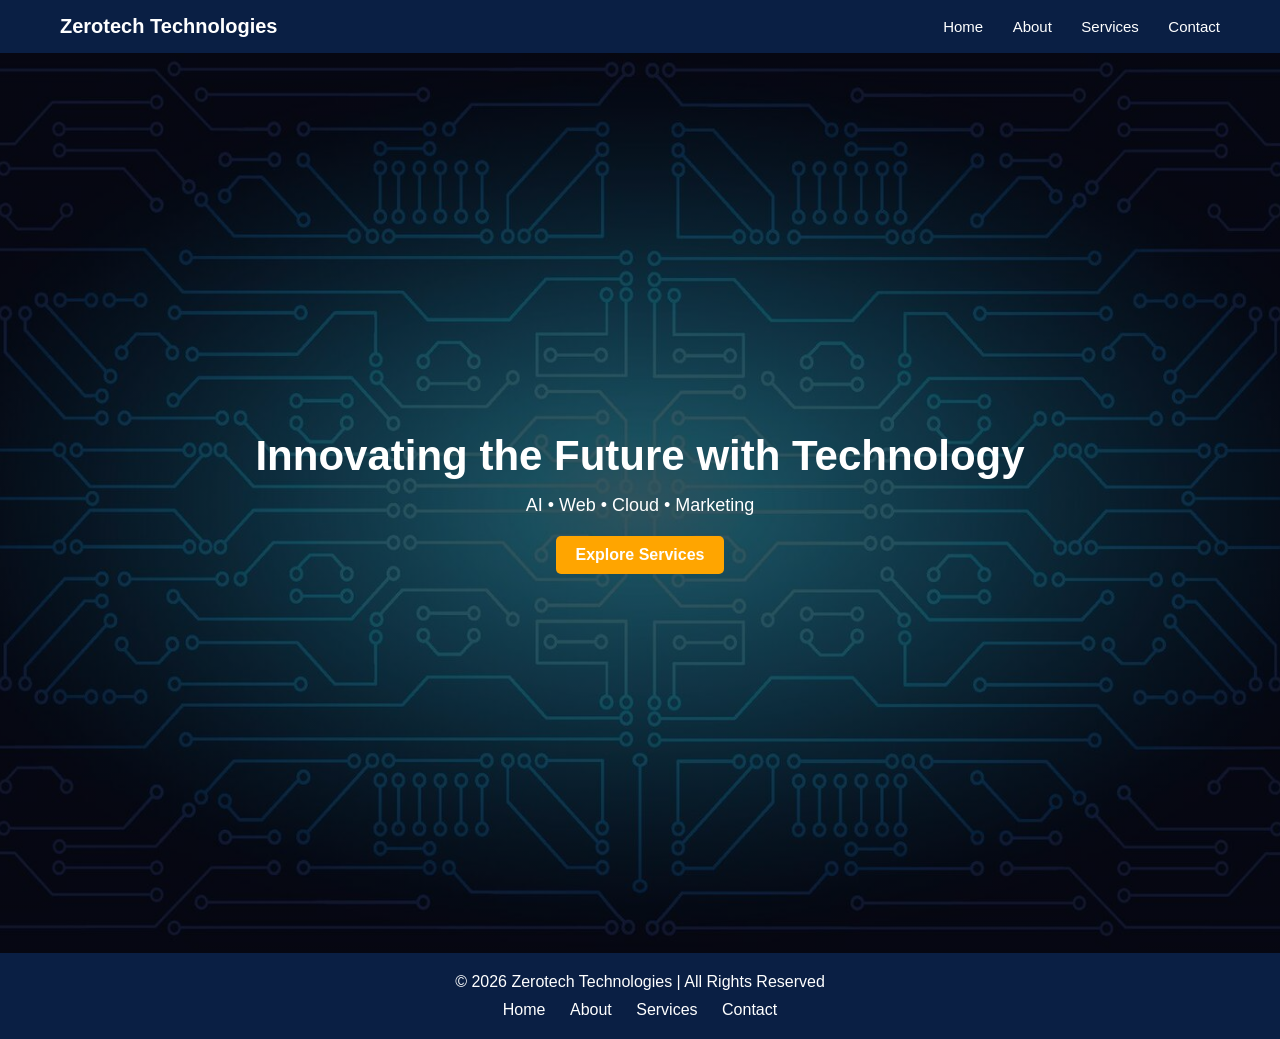
==== index.html @ d6ae6f3c "Add files via upload" ====
<!DOCTYPE html>
<html>
<head>
    <title>Zerotech technologies</title>
    <link rel="stylesheet" href="style.css">
</head>
<body>

<nav>
    <div class="logo">Zerotech Technologies</div>
    <ul>
        <li><a href="index.html">Home</a></li>
        <li><a href="about.html">About</a></li>
        <li><a href="services.html">Services</a></li>
        <li><a href="contact.html">Contact</a></li>
    </ul>
</nav>

<section class="hero">
    <h1>Innovating the Future with Technology</h1>
    <p>AI • Web • Cloud • Marketing</p>
    <a href="services.html" class="btn">Explore Services</a>
</section>

<footer>
    <p>© 2026 Zerotech Technologies | All Rights Reserved</p>
    <div class="footer-links">
        <a href="index.html">Home</a>
        <a href="about.html">About</a>
        <a href="services.html">Services</a>
        <a href="contact.html">Contact</a>
    </div>
</footer>

</body>
</html>
---- style.css ----
/* ============ GLOBAL RESET ============ */
* {
    margin: 0;
    padding: 0;
    box-sizing: border-box;
}

body {
    font-family: Arial, sans-serif;
    background-color: #f4f6f9;
    display: flex;
    flex-direction: column;
    min-height: 100vh;
}

/* ============ NAVBAR ============ */
nav {
    background: #0a1f44;
    color: white;
    display: flex;
    justify-content: space-between;
    align-items: center;
    padding: 15px 60px;
}

.logo {
    font-size: 20px;
    font-weight: bold;
}

nav ul {
    list-style: none;
}

nav ul li {
    display: inline;
    margin-left: 25px;
}

nav ul li a {
    color: white;
    text-decoration: none;
    font-size: 15px;
}

nav ul li a:hover {
    color: orange;
}

/* ============ HERO SECTION ============ */
.hero {
    height: 100vh;
    background: linear-gradient(rgba(0,0,0,0.6), rgba(0,0,0,0.6)),
    url("hero.jpg");
    background-size: cover;
    background-position: center;
    display: flex;
    flex-direction: column;
    justify-content: center;
    align-items: center;
    color: white;
    text-align: center;
}


.hero h1 {
    font-size: 42px;
    margin-bottom: 15px;
}

.hero p {
    font-size: 18px;
    margin-bottom: 20px;
}

/* Button */
.btn {
    background: orange;
    padding: 10px 20px;
    color: white;
    text-decoration: none;
    border-radius: 5px;
    font-weight: bold;
}

.btn:hover {
    background: darkorange;
}

/* ============ CONTENT SECTION ============ */
/* ============ ABOUT SECTION ============ */
.content {
    flex: 1;
    padding: 80px 20px;
    text-align: center;
    max-width: 900px;
    margin: auto;
    background-color: #ffffff;   /* Added background */
}

.content h1 {
    margin-bottom: 25px;
}

.content p {
    font-size: 17px;
    line-height: 1.6;
}

/* ============ SERVICES SECTION ============ */

.services {
    flex: 1;
    padding: 80px 20px;
    text-align: center;
     background-color: #f0f4fa;   /* Added background */
}

.services h1 {
    margin-bottom: 50px;
}

.card {
    background: white;
    width: 270px;
    padding: 20px;
    margin: 15px;
    display: inline-block;
    vertical-align: top;
    border-radius: 12px;
    box-shadow: 0px 6px 15px rgba(0,0,0,0.1);
    transition: transform 0.3s ease;
}

.card:hover {
    transform: translateY(-8px);
}

.card img {
    width: 100%;
    height: 160px;
    object-fit: cover;
    border-radius: 8px;
    margin-bottom: 15px;
}

.card h3 {
    margin-bottom: 10px;
}

.card p {
    font-size: 15px;
    margin-bottom: 15px;
    line-height: 1.5;
}

.btn-small {
    display: inline-block;
    background: #0a1f44;
    padding: 8px 16px;
    color: white;
    text-decoration: none;
    border-radius: 5px;
    font-size: 14px;
}

.btn-small:hover {
    background: orange;
}

/* ============ CONTACT FORM ============ */
.contact {
    flex: 1;
    padding: 80px 20px;
    text-align: center;
    background-color: #e8edf5;
}

form {
    margin-top: 30px;
}

form input,
form textarea {
    width: 320px;
    padding: 10px;
    margin-bottom: 15px;
    border-radius: 5px;
    border: 1px solid #ccc;
}

button {
    background: #0a1f44;
    color: white;
    padding: 10px 25px;
    border: none;
    border-radius: 5px;
    cursor: pointer;
}

button:hover {
    background: orange;
}

/* ============ FOOTER ============ */
footer {
    background: #0a1f44;
    color: white;
    text-align: center;
    padding: 20px;
    margin-top: auto;
}

.footer-links {
    margin-top: 10px;
}

.footer-links a {
    color: white;
    margin: 0 10px;
    text-decoration: none;
}

.footer-links a:hover {
    color: orange;
}
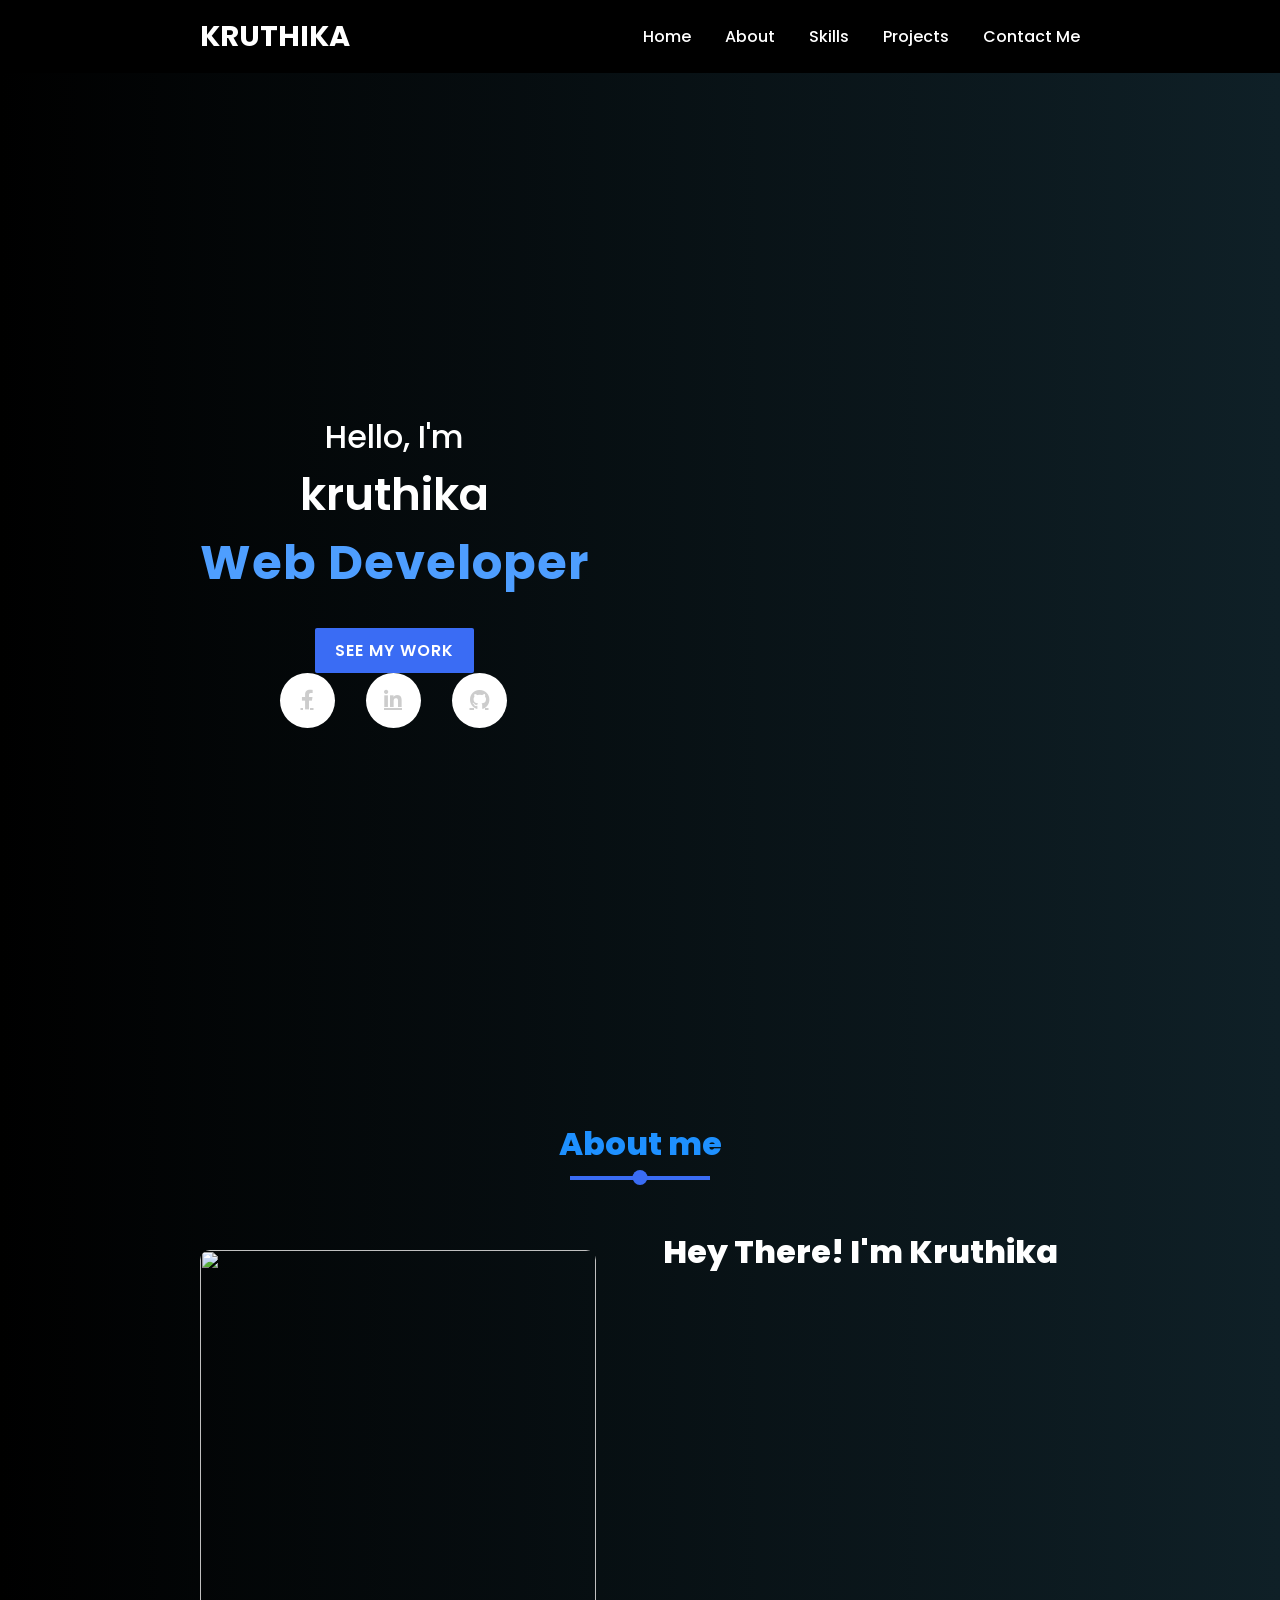
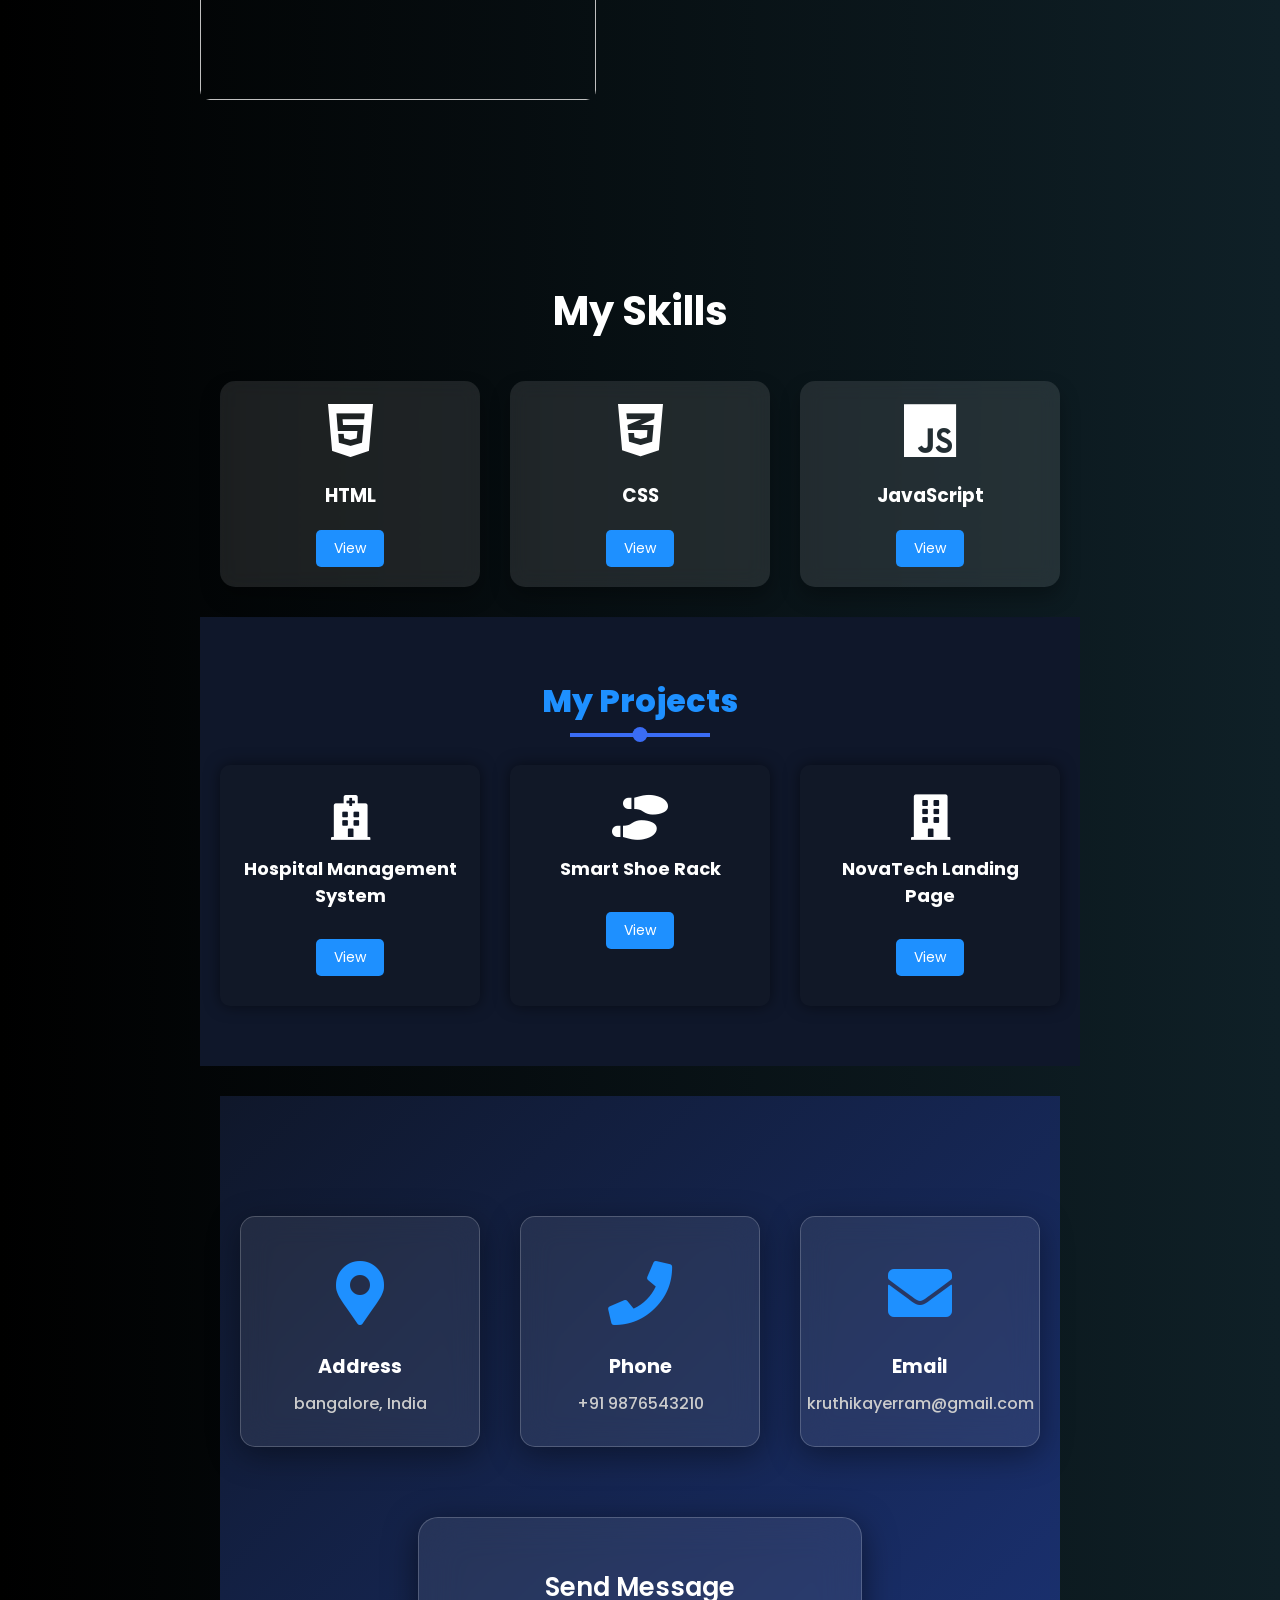
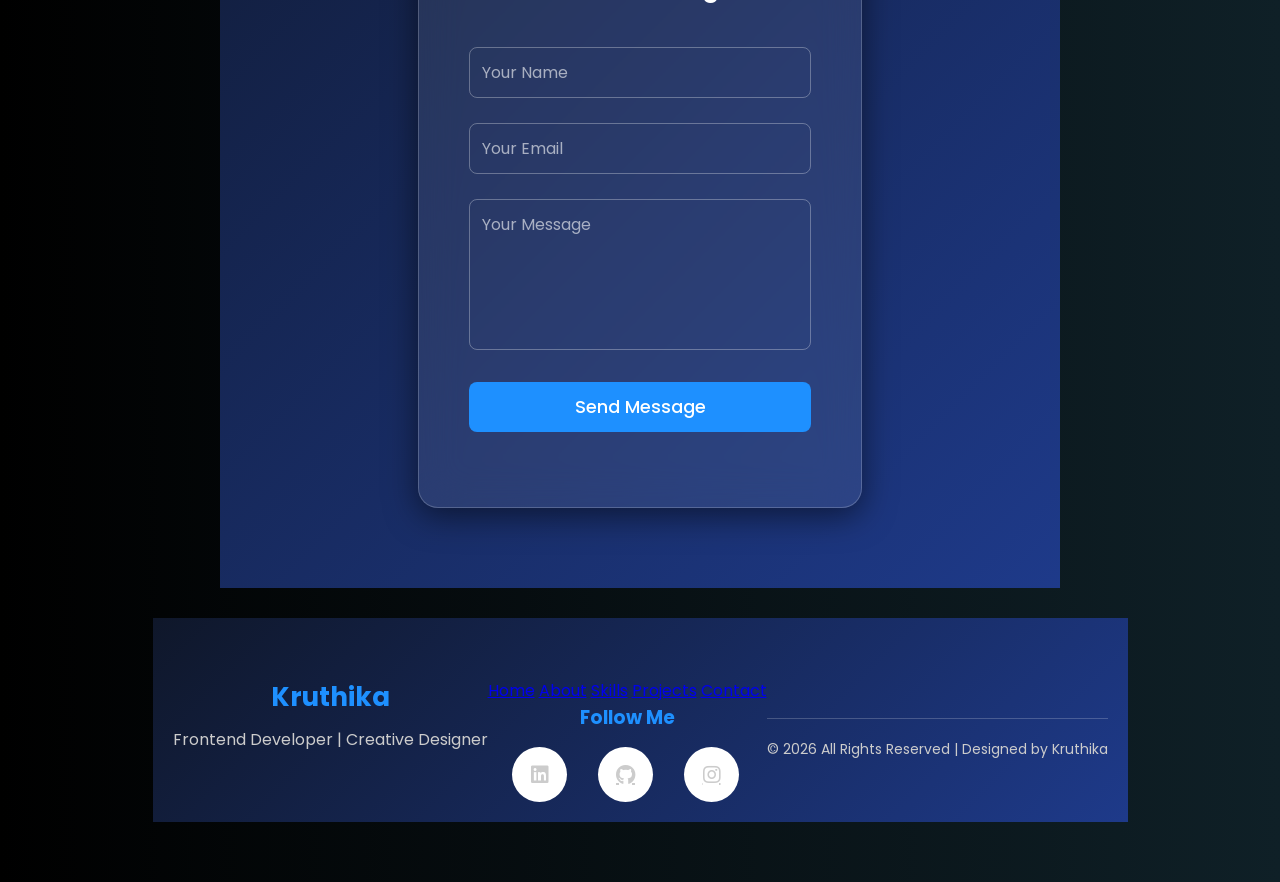
==== commit 15b22454: "Add files via upload" ====
--- a/index.html
+++ b/index.html
@@ -1,36 +1,288 @@
 <!DOCTYPE html>
-<html>
+<html lang="en">
 <head>
-    <title>Zerotech technologies</title>
+    <meta charset="UTF-8">
+    <meta name="viewport" content="width=device-width, initial-scale=1.0">
+    <title>kruthika</title>
     <link rel="stylesheet" href="style.css">
+    <link rel="stylesheet" href="https://unpkg.com/aos@next/dist/aos.css" />
+    <link rel="stylesheet" href="https://cdnjs.cloudflare.com/ajax/libs/font-awesome/5.15.2/css/all.min.css">
 </head>
 <body>
-
-<nav>
-    <div class="logo">Zerotech Technologies</div>
-    <ul>
-        <li><a href="index.html">Home</a></li>
-        <li><a href="about.html">About</a></li>
-        <li><a href="services.html">Services</a></li>
-        <li><a href="contact.html">Contact</a></li>
-    </ul>
-</nav>
-
-<section class="hero">
-    <h1>Innovating the Future with Technology</h1>
-    <p>AI • Web • Cloud • Marketing</p>
-    <a href="services.html" class="btn">Explore Services</a>
+<header>
+    <a href="#main" class="brand" data-aos="zoom-in" data-aos-duration="1000">Kruthika</a>
+
+    <div class="menu-btn"></div>
+
+    <div class="navigation">
+        <a href="#main" data-aos="fade-up" data-aos-duration="1000" data-aos-delay="300">Home</a>
+        <a href="#about" data-aos="fade-up" data-aos-duration="1000" data-aos-delay="300">About</a>
+        <a href="#skills" data-aos="fade-up" data-aos-duration="1000" data-aos-delay="300">Skills</a>
+        <a href="#projects" data-aos="fade-up" data-aos-duration="1000" data-aos-delay="300">Projects</a>
+        <a href="#contact" data-aos="fade-up" data-aos-duration="1000" data-aos-delay="300">Contact Me</a>
+    </div>
+</header>
+<script src="https://unpkg.com/aos@next/dist/aos.js"></script>
+<script>
+  AOS.init();
+</script>
+
+    <section class="main" id="main">
+        <div class="content">
+            <h2 data-aos="fade-right" data-aos-duration="1000" data-aos-delay="800">Hello, I'm <br><span>kruthika</span></h2>
+            <div class="animated-text" data-aos="fade-left" data-aos-duration="1000" data-aos-delay="900">
+                <h3>Web Developer</h3>
+                <h3>Web Designer</h3>
+                <h3>Programmer</h3>
+            </div>
+            <a href="#" class="btn" data-aos="zoom-out" data-aos-duration="1000" data-aos-delay="1000">See My Work</a>
+            <div class="social-icons">
+
+    <a href="https://www.facebook.com/kruthikayerram" target="_blank">
+        <i class="fab fa-facebook-f"></i>
+    </a>
+
+    <a href="https://www.linkedin.com/kruthika-yerram-a34124343/" target="_blank">
+        <i class="fab fa-linkedin-in"></i>
+    </a>
+
+    <a href="https://github.com/kruthika521/internship" target="_blank">
+        <i class="fab fa-github"></i>
+    </a>
+
+</div>
+        </div>
+    </section>
+
+<!--  About Section -->
+
+    <section class="about" id="about">
+        <div class="title reveal">
+            <h2 class="section-title" data-aos="fade-up" data-aos-duration="1000">About me</h2>
+        </div>
+        <div class="content">
+            <div class="column col-left reveal">
+                <div class="img-card" data-aos="fade-right" data-aos-duration="2000" data-aos-delay="200">
+                    <img src="Image/image-1.jpg" alt="">
+                </div>
+            </div>
+            <div class="column col-right reveal">
+
+    <h2 class="content-title" data-aos="fade-left" data-aos-duration="1000" data-aos-delay="200">
+        Hey There! I'm Kruthika 
+    </h2>
+
+    <p class="paragraph-text" data-aos="flip-up" data-aos-duration="1000" data-aos-delay="400">
+        I'm a passionate and detail-oriented Frontend Web Developer who loves turning ideas into beautiful, responsive and user-friendly digital experiences. I specialize in building modern websites using HTML, CSS, and JavaScript with clean design principles and smooth user interactions.
+        <br><br>
+        I enjoy solving real-world problems through code and continuously learning new technologies to improve my skills. My goal is to create impactful web solutions that are not only visually appealing but also highly functional and performance-driven.
+        <br><br>
+        When I'm not coding, I explore new design trends, improve my development skills, and work on creative tech projects that challenge me to grow as a developer.
+    </p>
+
+</div>
+        </div>
+    </section>
+
+<!-- Skill Section -->
+
+    <section class="skills-section">
+    <h1>My Skills</h1>
+
+    <div class="skills-container">
+
+        <!-- HTML -->
+        <details class="skill-card">
+            <summary>
+                <i class="fab fa-html5 skill-icon"></i>
+                <h3>HTML</h3>
+                <span class="view-btn">View</span>
+            </summary>
+            <p>
+                HTML (HyperText Markup Language) is the foundation of every website.
+                It defines the structure and content of a webpage, such as headings, paragraphs, images, links, and lists. 
+                I use HTML to create clean, semantic, and accessible layouts, ensuring that the webpage content is organized logically and readable by both users and search engines. 
+                HTML provides the backbone for all web applications, forming the base on which CSS and JavaScript can be applied.
+            </p>
+        </details>
+        <!-- CSS -->
+        <details class="skill-card">
+            <summary>
+                <i class="fab fa-css3-alt skill-icon"></i>
+                <h3>CSS</h3>
+                <span class="view-btn">View</span>
+            </summary>
+            <p>
+                CSS (Cascading Style Sheets) is used to style and visually enhance the HTML structure. 
+                I use CSS to control the layout, colors, fonts, and responsiveness of web pages. 
+                With techniques like Flexbox, Grid, and media queries, I create designs that adapt to different screen sizes, making websites look great on both desktop and mobile devices. 
+                CSS allows me to add animations, hover effects, and modern UI elements to make websites interactive and visually appealing.
+            </p>
+        </details>
+        <!-- JavaScript -->
+        <details class="skill-card">
+            <summary>
+                <i class="fab fa-js skill-icon"></i>
+                <h3>JavaScript</h3>
+                <span class="view-btn">View</span>
+            </summary>
+            <p>
+                JavaScript is the programming language of the web that adds interactivity and dynamic behavior to websites. 
+                I use JavaScript to handle events, manipulate webpage content in real-time, validate forms, create sliders, modals, and interactive dashboards. 
+                By combining JavaScript with HTML and CSS, I can build engaging user experiences, such as responsive menus, animated transitions, and interactive components that make websites more functional and user-friendly.
+            </p>
+        </details>
+
+        <!-- Projects Section -->
+<section class="projects" id="projects">
+  <div class="title">
+    <h2 class="section-title">My Projects</h2>
+  </div>
+
+  <div class="projects-container">
+
+    <!-- Hospital Project -->
+    <div class="project-card">
+      <div class="project-icon">
+        <i class="fas fa-hospital"></i>
+      </div>
+      <h3>Hospital Management System</h3>
+      <a href="hospital.html" class="view-btn">View</a>
+    </div>
+
+    <!-- Smart Shoe Rack -->
+    <div class="project-card">
+      <div class="project-icon">
+        <i class="fas fa-shoe-prints"></i>
+      </div>
+      <h3>Smart Shoe Rack</h3>
+      <a href="shoerack.html" class="view-btn">View</a>
+    </div>
+
+    <!-- NovaTech -->
+    <div class="project-card">
+      <div class="project-icon">
+        <i class="fas fa-building"></i>
+      </div>
+      <h3>NovaTech Landing Page</h3>
+      <a href="novatech.html" class="view-btn">View</a>
+    </div>
+
+  </div>
 </section>
 
-<footer>
-    <p>© 2026 Zerotech Technologies | All Rights Reserved</p>
+
+  <!-- ================= CONTACT SECTION ================= -->
+
+<section class="contact" id="contact">
+
+  <div class="content">
+
+    <!-- Contact Info Cards -->
+    <div class="row">
+
+      <div class="card">
+        <div class="contact-icon">
+          <i class="fas fa-map-marker-alt"></i>
+        </div>
+        <div class="info">
+          <h3>Address</h3>
+          <span>bangalore, India</span>
+        </div>
+      </div>
+
+      <div class="card">
+        <div class="contact-icon">
+          <i class="fas fa-phone"></i>
+        </div>
+        <div class="info">
+          <h3>Phone</h3>
+          <span>+91 9876543210</span>
+        </div>
+      </div>
+
+      <div class="card">
+        <div class="contact-icon">
+          <i class="fas fa-envelope"></i>
+        </div>
+        <div class="info">
+          <h3>Email</h3>
+          <span>kruthikayerram@gmail.com</span>
+        </div>
+      </div>
+
+    </div>
+
+    <!-- Contact Form -->
+    <div class="contact-form">
+      <h3>Send Message</h3>
+
+      <form>
+        <div class="input-box">
+          <input type="text" placeholder="Your Name" required>
+        </div>
+
+        <div class="input-box">
+          <input type="email" placeholder="Your Email" required>
+        </div>
+
+        <div class="input-box">
+          <textarea rows="5" placeholder="Your Message" required></textarea>
+        </div>
+
+        <div class="input-box">
+          <input type="submit" value="Send Message" class="send-btn">
+        </div>
+      </form>
+    </div>
+
+  </div>
+
+</section>
+
+
+
+      <!-- ================= CREATIVE FOOTER ================= -->
+
+<footer class="footer">
+
+  <div class="footer-container">
+
+    <!-- Left Side -->
+    <div class="footer-brand">
+      <h2>Kruthika</h2>
+      <p>Frontend Developer | Creative Designer</p>
+    </div>
+
+    <!-- Navigation Links -->
     <div class="footer-links">
-        <a href="index.html">Home</a>
-        <a href="about.html">About</a>
-        <a href="services.html">Services</a>
-        <a href="contact.html">Contact</a>
-    </div>
+      <footer>
+  <div class="footer-links">
+    <a href="#home">Home</a>
+    <a href="#about">About</a>
+    <a href="#skills">Skills</a>
+    <a href="#projects">Projects</a>
+    <a href="#contact">Contact</a>
+  </div>
 </footer>
 
-</body>
-</html>
+    <!-- Social Icons -->
+    <div class="footer-social">
+      <h3>Follow Me</h3>
+      <div class="social-icons">
+        <a href="#"><i class="fab fa-linkedin"></i></a>
+        <a href="#"><i class="fab fa-github"></i></a>
+        <a href="#"><i class="fab fa-instagram"></i></a>
+      </div>
+    </div>
+
+  </div>
+
+  <div class="footer-bottom">
+    © 2026 All Rights Reserved | Designed by Kruthika
+  </div>
+
+</footer>
+
+  
+</footer>
--- a/style.css
+++ b/style.css
@@ -1,226 +1,828 @@
-/* ============ GLOBAL RESET ============ */
-* {
+@import url('https://fonts.googleapis.com/css2?family=Poppins:ital,wght@0,100;0,200;0,300;0,400;0,500;0,600;0,700;0,800;0,900;1,100;1,200;1,300;1,400;1,500;1,600;1,700;1,800;1,900&display=swap');
+
+*{
+    padding: 0;
     margin: 0;
-    padding: 0;
+    font-family: 'Poppins', sans-serif;
     box-sizing: border-box;
 }
 
-body {
-    font-family: Arial, sans-serif;
-    background-color: #f4f6f9;
-    display: flex;
-    flex-direction: column;
-    min-height: 100vh;
-}
-
-/* ============ NAVBAR ============ */
-nav {
-    background: #0a1f44;
-    color: white;
+body{
+    width: 100%;
+    height: auto;
+    overflow-x: hidden;
+    margin: 0;
+}
+
+header{
+    position: fixed;
+    top: 0;
+    left: 0;
+    width: 100%;          /* ✅ Important */
+    background-color: black;
+    padding: 15px 200px;
     display: flex;
     justify-content: space-between;
     align-items: center;
-    padding: 15px 60px;
-}
-
-.logo {
-    font-size: 20px;
-    font-weight: bold;
-}
-
-nav ul {
-    list-style: none;
-}
-
-nav ul li {
-    display: inline;
-    margin-left: 25px;
-}
-
-nav ul li a {
+    transition: 0.2s ease;
+    z-index: 1000;        /* ✅ Keeps navbar on top */
+
+}
+
+header.sticky{
+    background-color: #3a6cf4;
+    padding: 10px 200px;
+}
+
+header .brand{
     color: white;
+    font-size: 1.8em;
+    font-weight: 700;
+    text-transform: uppercase;
     text-decoration: none;
-    font-size: 15px;
-}
-
-nav ul li a:hover {
-    color: orange;
-}
-
-/* ============ HERO SECTION ============ */
-.hero {
+}
+
+header .navigation{
+    position: relative;
+}
+
+header .navigation a{
+    color: white;
+    font-size: 1em;
+    text-decoration: none;
+    font-weight: 500;
+    margin-left: 30px;
+}
+
+header .navigation a:hover{
+    color: #3a6cf4;
+}
+
+header .sticky .navigation a:hover{
+    color: black;
+}
+
+section{
+    padding: 100px 200px;
+}
+
+.main{
+    position: relative;
+    width: 100%;
     height: 100vh;
-    background: linear-gradient(rgba(0,0,0,0.6), rgba(0,0,0,0.6)),
-    url("hero.jpg");
-    background-size: cover;
-    background-position: center;
     display: flex;
-    flex-direction: column;
+    align-items: center;
+    background-image: url(Image/bg.jpg);
+    background-size: contain;
+    background-position: right center;
+    background-repeat: no-repeat;
+    background-attachment: fixed;
+    margin-top: 120px;
+}
+
+
+.main .content{
+    max-width: 800px;
+}
+
+.main .content h2{
+    color: white;
+    font-size: 2em;
+    font-weight: 500;
+}
+
+.main .content h2 span{
+    font-size: 2.8rem;
+    font-weight: 600;
+    color: white;
+
+}
+
+.animated-text{
+    position: relative;
+    height: 70px;
+    overflow: hidden;
+}
+
+.animated-text h3{
+    color: #4e9eff;
+    font-size: 3em;
+    font-weight: 700;
+    line-height: 70px;
+    letter-spacing: 1px;
+}
+
+.animated-text h3:nth-child(1){
+    animation: text-move 6s infinite ease-out;
+}
+
+@keyframes text-move {
+    0%,15%{
+        margin-top: 0px;
+    }
+    
+    25%,40%{
+        margin-top: -70px;
+    }
+    
+    50%,65%{
+        margin-top: -140px;
+    }
+    
+    75%,90%{
+        margin-top: -70px;
+    }
+    
+    100%{
+        margin-top: 0px;
+    }
+}
+
+.btn{
+    color: white;
+    background-color: #3a6cf4;
+    font-size: 1em;
+    font-weight: 600;
+    display: inline-block;
+    padding: 10px 20px;
+    text-transform: uppercase;
+    text-decoration: none;
+    letter-spacing: 1px;
+    border-radius: 2px;
+    margin-top: 30px;
+    transition: 0.5s ease;
+}
+
+.btn:hover{
+    background-color: #235bf6;
+}
+
+.media-icons{
+    margin-top: 50px;
+}
+
+.social-icons a{
+    display: inline-flex;
     justify-content: center;
     align-items: center;
+    margin: 0 12px;
+    width: 55px;          /* Bigger circle */
+    height: 55px;         /* Bigger circle */
+    border-radius: 50%;
+    background: white;    /* White background */
+    color: black;         /* Black icon */
+    font-size: 22px;      /* Bigger icon size */
+    transition: 0.3s ease;
+}
+
+/* Hover Effect */
+.social-icons a:hover{
+    background: black;
+    color: white;
+    transform: translateY(-6px);
+    box-shadow: 0 8px 20px rgba(0,0,0,0.4);
+}
+
+
+/* About */
+
+.title{
+    width: 100%;
+    display: flex;
+    justify-content: center;
+    align-items: center;
+    flex-direction: column;
+}
+
+.section-title{
+    position: relative;
+    color: #3a6cf4;
+    font-size: 2.2em;
+    font-weight: 800;
+    margin-bottom: 60px;
+}
+
+.section-title::before{
+    content: "";
+    position: absolute;
+    top: 56px;
+    left: 50%;
+    width: 140px;
+    height: 4px;
+    background-color: #3a6cf4;
+    transform: translateX(-50%);
+}
+
+.section-title::after{
+    content: "";
+    position: absolute;
+    top: 50px;
+    left: 50%;
+    width: 15px;
+    height: 15px;
+    border-radius: 50%;
+    background-color: #3a6cf4;
+    transform: translateX(-50%);
+}
+
+.about .content{
+    position: relative;
+    width: 100%;
+    display: flex;
+    justify-content: space-between;
+    align-items: center;
+    margin-top: 20px;
+}
+
+.about .content .col-left{
+    position: relative;
+    width: 45%;
+}
+
+.about .content .col-right{
+    position: relative;
+    width: 50%;
+}
+
+.about .content .col-left .img-card{
+    position: relative;
+    width: 100%;
+    min-height: 450px;
+}
+
+.about .content .col-left .img-card img{
+    position: absolute;
+    top: 0;
+    left: 0;
+    width: 100%;
+    height: 100%;
+    object-fit: contain;
+    border-radius: 10px;
+}
+
+.about .content .col-right .content-title{
+    font-size: 2em;
+    font-weight: 800;
+    margin-bottom: 20px;
+}
+
+.about .content .col-right .paragraph-text{
+    font-size: 1em;
+}
+
+/* Skills Section */
+
+body {
+    margin: 0;
+    font-family: Arial, sans-serif;
+    background: linear-gradient(to right, #000000, #0f2027);
     color: white;
     text-align: center;
 }
 
-
-.hero h1 {
-    font-size: 42px;
-    margin-bottom: 15px;
-}
-
-.hero p {
-    font-size: 18px;
-    margin-bottom: 20px;
-}
-
-/* Button */
-.btn {
-    background: orange;
-    padding: 10px 20px;
-    color: white;
-    text-decoration: none;
-    border-radius: 5px;
-    font-weight: bold;
-}
-
-.btn:hover {
-    background: darkorange;
-}
-
-/* ============ CONTENT SECTION ============ */
-/* ============ ABOUT SECTION ============ */
-.content {
-    flex: 1;
-    padding: 80px 20px;
+.skills-section {
+    padding: 60px 20px;
+}
+
+.skills-section h1 {
+    font-size: 40px;
+    margin-bottom: 40px;
+}
+
+.skills-container {
+    display: flex;
+    justify-content: center;
+    gap: 30px;
+    flex-wrap: wrap;
+}
+
+.skill-card {
+    width: 260px;
+    padding: 20px;
+    border-radius: 15px;
+    background: rgba(255, 255, 255, 0.1);
+    backdrop-filter: blur(10px);
+    box-shadow: 0 10px 20px rgba(0,0,0,0.3);
+    transition: 0.3s;
+}
+
+.skill-card:hover {
+    transform: translateY(-8px);
+}
+
+.skill-card summary {
+    list-style: none;
+    cursor: pointer;
+}
+
+.skill-card summary::-webkit-details-marker {
+    display: none;
+}
+
+.skill-icon {
+    font-size: 60px;
+    margin-bottom: 10px;
+}
+
+.skill-card h3 {
+    margin: 10px 0;
+}
+
+.view-btn {
+    display: inline-block;
+    padding: 6px 14px;
+    border-radius: 20px;
+    background: #0080ff;
+    margin-top: 10px;
+    font-size: 14px;
+    transition: 0.3s;
+}
+
+.view-btn:hover {
+    background: #0080ff;
+
+}
+
+.skill-card p {
+    margin-top: 15px;
+    font-size: 14px;
+    animation: fadeIn 0.4s ease-in-out;
+}
+
+@keyframes fadeIn {
+    from { opacity: 0; transform: translateY(-5px); }
+    to { opacity: 1; transform: translateY(0); }
+}
+
+/* Description */
+.skill-card p{
+    font-size: 14px;
+    color: #ffffff;   /* Make it clearly visible */
+    margin-top: 10px;
+    line-height: 1.6;
+}
+/* Projects Section */
+.projects {
+  background: #0f172a;
+  padding: 60px 20px;
+  text-align: center;
+  color: white;
+}
+
+.section-title {
+  color: #1e90ff;
+  font-size: 32px;
+  margin-bottom: 40px;
+}
+
+.projects-container {
+  display: flex;
+  justify-content: center;
+  gap: 30px;
+  flex-wrap: wrap;
+}
+
+.project-card {
+  background: #111827;
+  width: 260px;
+  padding: 30px 20px;
+  border-radius: 10px;
+  transition: 0.3s;
+  box-shadow: 0 0 15px rgba(0,0,0,0.5);
+}
+
+.project-card:hover {
+  transform: translateY(-8px);
+}
+
+.project-icon i {
+  font-size: 45px;
+  color: white;
+  margin-bottom: 15px;
+}
+
+.project-card h3 {
+  margin-bottom: 20px;
+  font-size: 18px;
+}
+
+.view-btn {
+  display: inline-block;
+  padding: 8px 18px;
+  background: #1e90ff;
+  color: white;
+  text-decoration: none;
+  border-radius: 5px;
+  transition: 0.3s;
+}
+
+.view-btn:hover {
+  background: white;
+  color: #1e90ff;
+}
+/* Project Detail Page */
+.project-detail-img {
+  width: 400px;   /* reduced size */
+  height: auto;
+  margin: 20px 0;
+  border-radius: 10px;
+}
+
+.project-detail-text {
+  max-width: 800px;
+  margin: auto;
+  padding: 20px;
+  color: #ccc;
+  line-height: 1.6;
+}
+
+/* Contact */
+
+/* ================= CONTACT SECTION ================= */
+
+.contact{
+  min-height: 100vh;
+  padding: 80px 0;
+  background: linear-gradient(135deg, #0f172a, #1e3a8a);
+  display: flex;
+  justify-content: center;
+  align-items: center;
+  flex-direction: column;
+}
+
+.contact .content{
+  display: flex;
+  justify-content: center;
+  flex-wrap: wrap;
+  flex-direction: column;
+  margin-top: 20px;
+  align-items: center;
+}
+
+.contact .content .row{
+  display: flex;
+  justify-content: center;
+  flex-wrap: wrap;
+  flex-direction: row;
+}
+
+/* ===== Glass Contact Cards ===== */
+
+.contact .content .row .card{
+  background: rgba(255, 255, 255, 0.08);
+  backdrop-filter: blur(15px);
+  border: 1px solid rgba(255,255,255,0.2);
+  width: 240px;
+  margin: 20px;
+  padding: 30px;
+  display: flex;
+  justify-content: center;
+  align-items: center;
+  flex-direction: column;
+  box-shadow: 0 8px 32px rgba(0,0,0,0.4);
+  border-radius: 15px;
+  transition: 0.4s ease;
+}
+
+.contact .content .row .card:hover{
+  transform: translateY(-10px);
+}
+
+.contact .content .row .card .contact-icon{
+  color: #1e90ff;
+  font-size: 4em;
+  text-align: center;
+  transition: transform 0.5s ease;
+}
+
+.contact .content .row .card:hover .contact-icon{
+  transform: translateY(-10px);
+}
+
+.contact .content .row .card .info{
+  text-align: center;
+}
+
+.contact .content .row .card .info h3{
+  color: #ffffff;
+  font-size: 1.2em;
+  font-weight: 700;
+  margin: 10px;
+}
+
+.contact .content .row .card .info span{
+  color: #cccccc;
+  font-weight: 500;
+}
+
+/* ================= GLASS CONTACT FORM ================= */
+
+.contact-form{
+  background: rgba(255, 255, 255, 0.08);
+  backdrop-filter: blur(20px);
+  border: 1px solid rgba(255,255,255,0.2);
+  max-width: 600px;
+  margin-top: 50px;
+  padding: 50px;
+  border-radius: 20px;
+  box-shadow: 0 8px 32px rgba(0,0,0,0.5);
+}
+
+.contact-form h3{
+  color: #ffffff;
+  font-size: 1.6em;
+  font-weight: 600;
+  text-align: center;
+  margin-bottom: 40px;
+}
+
+/* ===== Inputs ===== */
+
+.contact-form .input-box{
+  position: relative;
+  width: 100%;
+  margin-bottom: 25px;
+}
+
+.contact-form .input-box input,
+.contact-form .input-box textarea{
+  color: #ffffff;
+  background: transparent;
+  width: 100%;
+  padding: 12px;
+  font-size: 1em;
+  outline: none;
+  border: 1px solid rgba(255,255,255,0.3);
+  border-radius: 8px;
+  resize: none;
+}
+
+.contact-form .input-box input::placeholder,
+.contact-form .input-box textarea::placeholder{
+  color: rgba(255,255,255,0.6);
+}
+
+/* ===== Send Button ===== */
+
+.contact-form .input-box .send-btn{
+  color: #ffffff;
+  background: #1e90ff;
+  font-size: 1.1em;
+  font-weight: 500;
+  width: 100%;
+  border: none;
+  padding: 12px;
+  border-radius: 8px;
+  cursor: pointer;
+  transition: 0.4s ease;
+}
+
+.contact-form .input-box .send-btn:hover{
+  background: #ffffff;
+  color: #1e90ff;
+}
+
+/* ================= CREATIVE FOOTER ================= */
+
+.footer{
+  background: linear-gradient(135deg, #0f172a, #1e3a8a);
+  color: white;
+  padding: 60px 20px 20px;
+}
+
+.footer-container{
+  display: flex;
+  justify-content: space-between;
+  flex-wrap: wrap;
+  max-width: 1100px;
+  margin: auto;
+}
+
+/* Brand */
+
+.footer-brand h2{
+  font-size: 26px;
+  color: #1e90ff;
+}
+
+.footer-brand p{
+  margin-top: 10px;
+  color: #ccc;
+}
+
+/* Links */
+
+.footer-links h3,
+.footer-social h3{
+  margin-bottom: 15px;
+  color: #1e90ff;
+}
+
+.footer-links ul{
+  list-style: none;
+  padding: 0;
+}
+
+.footer-links ul li{
+  margin-bottom: 10px;
+}
+
+.footer-links ul li a{
+  text-decoration: none;
+  color: #ccc;
+  transition: 0.3s;
+}
+
+.footer-links ul li a:hover{
+  color: #1e90ff;
+  padding-left: 5px;
+}
+
+/* Social Icons */
+
+.social-icons a{
+  font-size: 20px;
+  margin-right: 15px;
+  color: #ccc;
+  transition: 0.3s;
+}
+
+.social-icons a:hover{
+  color: #1e90ff;
+  transform: translateY(-5px);
+}
+
+/* Bottom */
+
+.footer-bottom{
+  text-align: center;
+  margin-top: 40px;
+  padding-top: 20px;
+  border-top: 1px solid rgba(255,255,255,0.2);
+  font-size: 14px;
+  color: #ccc;
+}
+
+/* Responsive */
+
+@media(max-width: 768px){
+  .footer-container{
+    flex-direction: column;
     text-align: center;
-    max-width: 900px;
-    margin: auto;
-    background-color: #ffffff;   /* Added background */
-}
-
-.content h1 {
-    margin-bottom: 25px;
-}
-
-.content p {
-    font-size: 17px;
-    line-height: 1.6;
-}
-
-/* ============ SERVICES SECTION ============ */
-
-.services {
-    flex: 1;
-    padding: 80px 20px;
+  }
+
+  .footer-links,
+  .footer-social{
+    margin-top: 30px;
+  }
+
+}
+@media (max-width:1040px) {
+    
+    header{
+        padding: 12px 20px;
+    }
+
+    header.sticky{
+        padding: 10px 20px;
+    }
+
+    header .navigation{
+        display: none;
+    }
+
+    .navigation.active{
+        z-index: 889;
+        position: fixed;
+        background-color: white;
+        top: 0;
+        right: 0;
+        width: 380px;
+        height: 100%;
+        display: flex;
+        justify-content: center;
+        align-items: center;
+        flex-direction: column;
+        box-shadow: 0 5px 25px rgba(1 1 1/ 15%);
+        transition: 0.3s ease;
+    }
+
+    header .navigation a{
+        color: black;
+        font-size: 1.2em;
+        margin: 10px;
+        padding: 10px 40px;
+        border-radius: 5px;
+    } 
+        header .navigation a:hover{ 
+            background-color: #3a6cf4; 
+            color: white; 
+            transition: 0.3s ease;
+         }
+
+    
+
+    .menu-btn{
+        position: absolute;
+        background-image: url(Image/menu.png);
+        background-position: center;
+        background-size: 30px;
+        background-repeat: no-repeat;
+        width: 40px;
+        height: 40px;
+        right: 0;
+        margin: 0 20px;
+        cursor: pointer;
+        transition: 0.3s ease;
+    }
+
+    .menu-btn.active{
+        z-index: 999;
+        background-image: url(Image/close.png);
+        background-repeat: no-repeat;
+        background-position: center;
+        background-size: 25px;
+        transition: 0.3s ease;
+        filter: invert(1);
+    }
+
+    section{
+        padding: 80px 20px;
+    }
+
+    .main .content h2{
+        font-size: 1em;
+    }
+
+    .animated-text h3{
+        font-size: 2.2em;
+    }
+
+    .section-title{
+        font-size: 1.8em;
+    }
+
+    .about .content{
+        flex-direction: column;
+    }
+
+    .about .content .column{
+        width: 100%;
+        position: relative;
+    }
+
+    .about .content .col-right{
+        margin-top: 40px;
+    }
+
+    /* Skills */
+
+    .skills .content{
+        flex-direction: column;
+    }
+
+    .skills .content .column{
+        position: relative;
+        width: 100%;
+    }
+
+    .skills .content .col-right{
+        margin-top: 40px;
+    }
+ 
+    .contact-form{
+        padding: 35px 40px;
+      }
+}
+
+
+.scrollToTop-btn{
+    z-index: 999;
+    position: fixed;
+    background: #3a6cf4;
+    color: #fff;
+    width: 45px;
+    height: 45px;
+    right: 0;
+    bottom: 10px;
+    font-size: 22px;
     text-align: center;
-     background-color: #f0f4fa;   /* Added background */
-}
-
-.services h1 {
-    margin-bottom: 50px;
-}
-
-.card {
-    background: white;
-    width: 270px;
-    padding: 20px;
-    margin: 15px;
-    display: inline-block;
-    vertical-align: top;
-    border-radius: 12px;
-    box-shadow: 0px 6px 15px rgba(0,0,0,0.1);
-    transition: transform 0.3s ease;
-}
-
-.card:hover {
-    transform: translateY(-8px);
-}
-
-.card img {
-    width: 100%;
-    height: 160px;
-    object-fit: cover;
-    border-radius: 8px;
-    margin-bottom: 15px;
-}
-
-.card h3 {
-    margin-bottom: 10px;
-}
-
-.card p {
-    font-size: 15px;
-    margin-bottom: 15px;
-    line-height: 1.5;
-}
-
-.btn-small {
-    display: inline-block;
-    background: #0a1f44;
-    padding: 8px 16px;
-    color: white;
-    text-decoration: none;
-    border-radius: 5px;
-    font-size: 14px;
-}
-
-.btn-small:hover {
-    background: orange;
-}
-
-/* ============ CONTACT FORM ============ */
-.contact {
-    flex: 1;
-    padding: 80px 20px;
-    text-align: center;
-    background-color: #e8edf5;
-}
-
-form {
-    margin-top: 30px;
-}
-
-form input,
-form textarea {
-    width: 320px;
-    padding: 10px;
-    margin-bottom: 15px;
-    border-radius: 5px;
-    border: 1px solid #ccc;
-}
-
-button {
-    background: #0a1f44;
-    color: white;
-    padding: 10px 25px;
-    border: none;
-    border-radius: 5px;
+    line-height: 45px;
+    border-radius: 3px;
     cursor: pointer;
-}
-
-button:hover {
-    background: orange;
-}
-
-/* ============ FOOTER ============ */
-footer {
-    background: #0a1f44;
-    color: white;
-    text-align: center;
-    padding: 20px;
-    margin-top: auto;
-}
-
-.footer-links {
-    margin-top: 10px;
-}
-
-.footer-links a {
-    color: white;
-    margin: 0 10px;
-    text-decoration: none;
-}
-
-.footer-links a:hover {
-    color: orange;
-}
+    pointer-events: none;
+    opacity: 0;
+    transition: all 0.3s ease;
+  }
+
+  html{
+  scroll-behavior: smooth;
+}
+
+section{
+  scroll-margin-top: 80px;
+}
+
+
+
+
